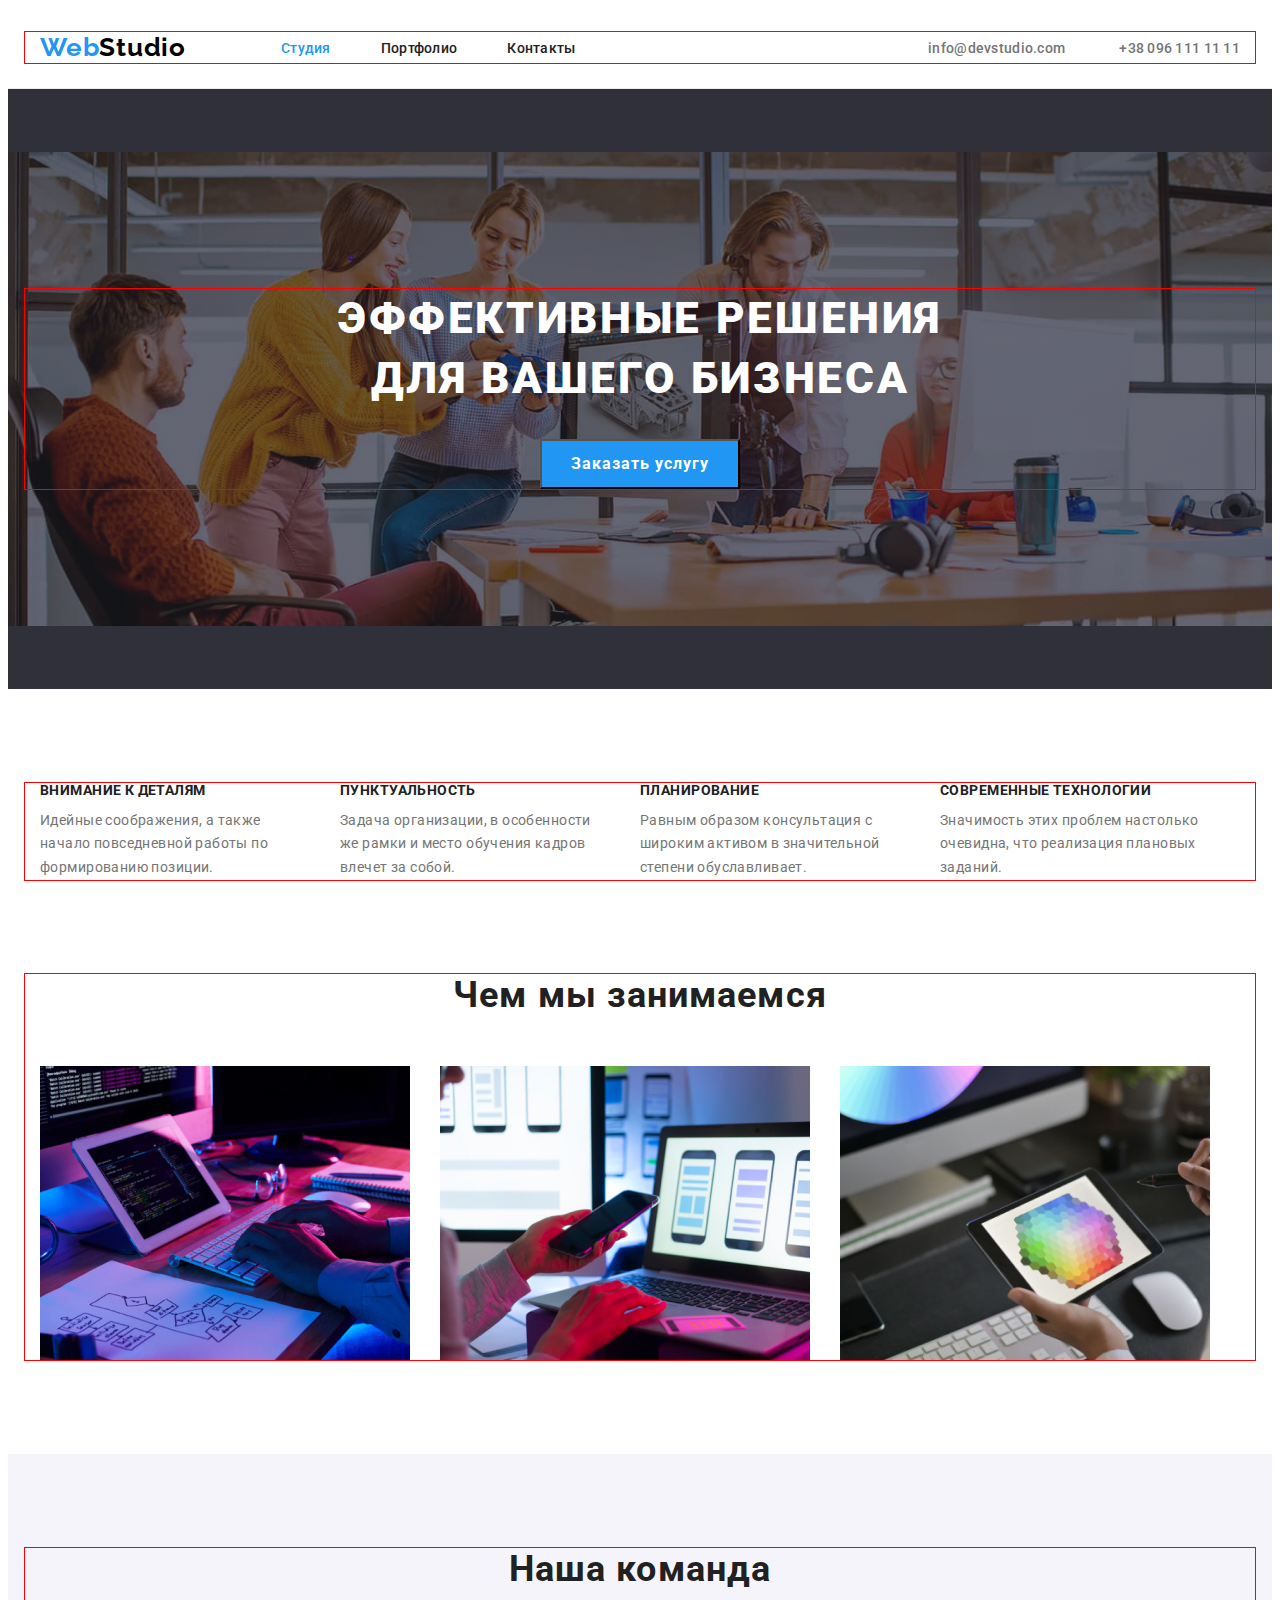
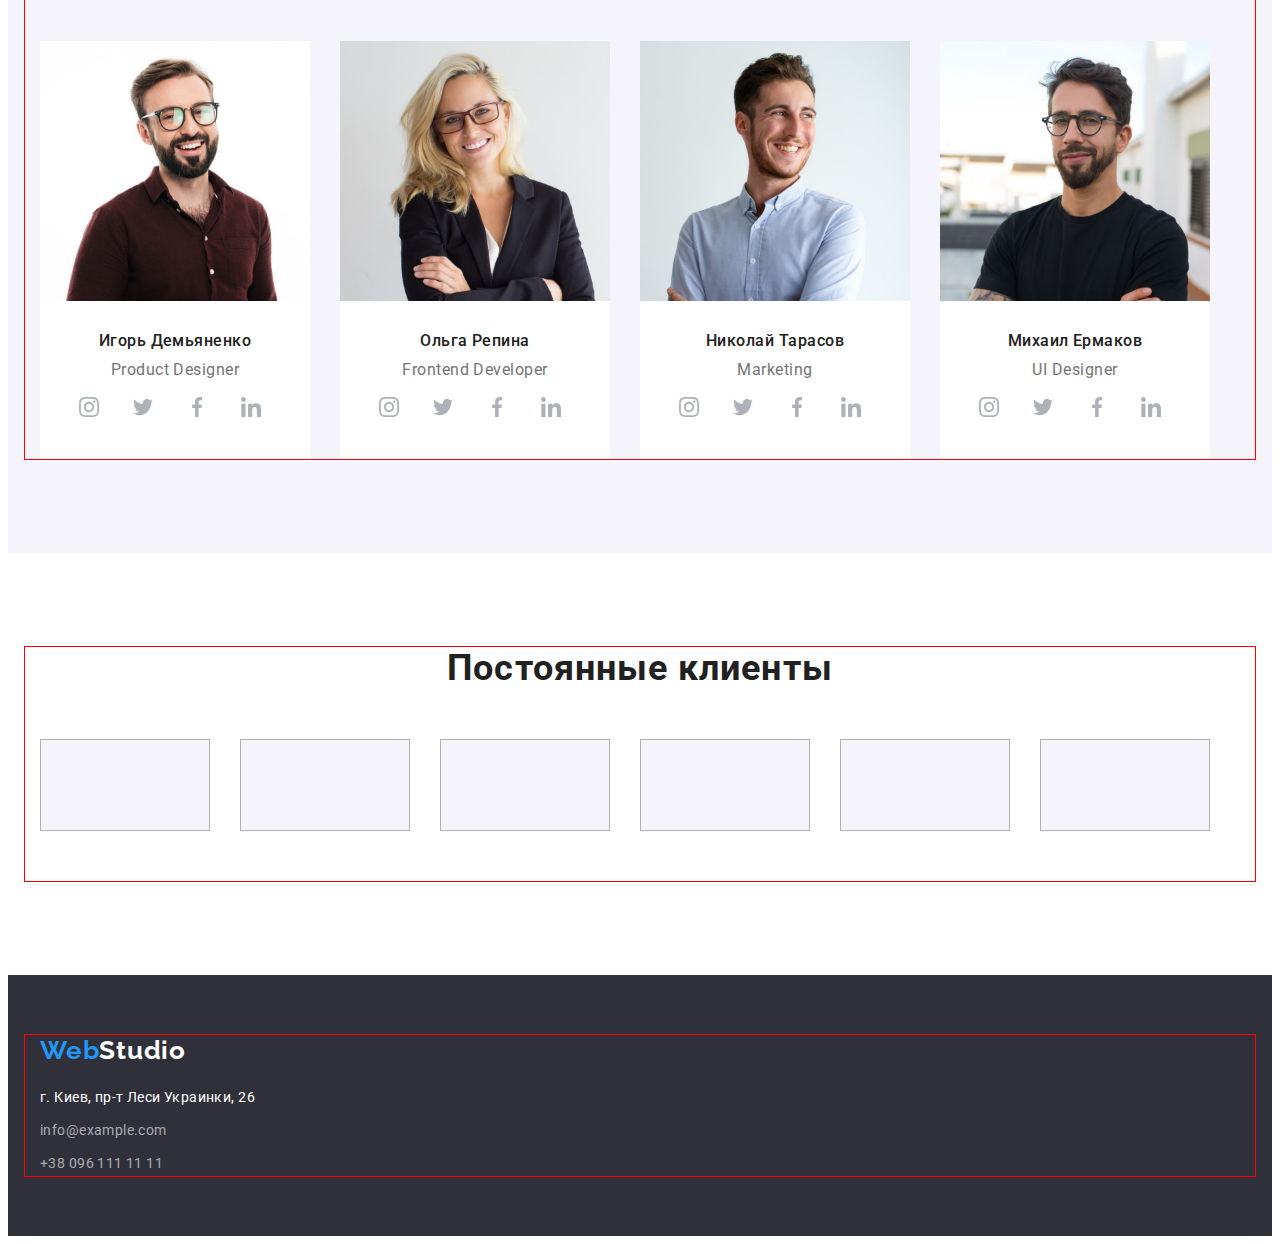
==== index.html @ a7d1fc06 "Добавлены иконки под портретами" ====
<!DOCTYPE html>
<html lang="ru">

<head>
    <meta charset="UTF-8">
    <meta http-equiv="X-UA-Compatible" content="IE=edge">
    <meta name="viewport" content="width=device-width, initial-scale=1.0">
    <link rel="preconnect" href="https://fonts.googleapis.com">
    <link rel="preconnect" href="https://fonts.gstatic.com" crossorigin>
    <link href="https://fonts.googleapis.com/css2?family=Raleway:wght@700&family=Roboto:wght@400;500;700;900&display=swap"
        rel="stylesheet">
    <link rel="stylesheet" href="https://cdnjs.cloudflare.com/ajax/libs/modern-normalize/1.1.0/modern-normalize.min.css"
        integrity="sha512-wpPYUAdjBVSE4KJnH1VR1HeZfpl1ub8YT/NKx4PuQ5NmX2tKuGu6U/JRp5y+Y8XG2tV+wKQpNHVUX03MfMFn9Q=="
        crossorigin="anonymous" referrerpolicy="no-referrer" />
    <link rel="stylesheet" href="./css/styles.css">
    <title>studio</title>
</head>

<body>
    <header class="header" >
        <div class="container">
            <a class="header-logo" href="" lang="en"><span class="logo-firstpart">Web</span><span class="logo-secondpart">Studio</span></a>
            <nav>
                <ul class="site-nav markerout">
                    <li class="item"><a class="header-link current" href="index.html">Студия</a></li>
                    <li class="item"><a class="header-link" href="portfolio.html">Портфолио</a></li>
                    <li class="item"><a class="header-link" href="">Контакты</a></li>
                </ul>
            </nav>
            <div class="contacts">
            <a class="header-mail" href="mailto:info@devstudio.com">info@devstudio.com</a>
            <a class="header-tel" href="tel:+380961111111">+38 096 111 11 11</a>
            </div>
        </div>
    </header>
    <main>
        <section class="hero">
        <div class="container">    
        <h1 class="hero-title">Эффективные решения<br> для вашего бизнеса</h1>
        <button class="hero-btn" type="button">Заказать услугу</button>
        </div>
        </section>
        <section class="section-features">
        <div class="container">
        <h2 class="visually-hidden">Наши преимущества</h2>
        <ul class="features markerout">
            <li class="features-list">
                <h3 class="features-title">Внимание к деталям</h3>
                <p class="feature-text">Идейные соображения, а также начало повседневной работы по формированию позиции.</p>
            </li>
            <li class="features-list">
                <h3 class="features-title">Пунктуальность</h3>
                <p class="feature-text">Задача организации, в особенности же рамки и место обучения кадров влечет за собой.</p>
            </li>
            <li class="features-list">
                <h3 class="features-title">Планирование</h3>
                <p class="feature-text">Равным образом консультация с широким активом в значительной степени обуславливает.</p>
            </li>
            <li class="features-list">
                <h3 class="features-title">Современные технологии</h3>
                <p class="feature-text">Значимость этих проблем настолько очевидна, что реализация плановых заданий.</p>
            </li>
        </ul>
        </div>
        </section>
        <section class="section">
        <div class="container">
            <h2 class="job-title">Чем мы занимаемся</h2>
            <ul class="job-list markerout">
                <li class="job-item"><img class="img" src="./images/box-1.jpg" alt="человек за компьютером" width="370"></li>
                <li class="job-item"><img class="img" src="./images/box-2.jpg" alt="человек с телефоном" width="370"></li>
                <li class="job-item"><img class="img" src="./images/box-3.jpg" alt="человек с планшетом" width="370"></li>
            </ul>
        </div>
        </section>
        <section class="section team">
                <div class="container">
            <h2 class="team-title">Наша команда</h2>
            <ul class="team-list markerout">
                <li class="team-item">
                    <img class="img" src="./images/portrait1.jpg" alt="Игорь Демьяненко" width="270">
                    <h3 class="team-img-title">Игорь Демьяненко</h3>
                    <p class="team-img-text">Product Designer</p>
                    <ul class="team-soc-list markerout">
                        <li class="team-soc-item"><a href="" class="team-soc-link">
                            <svg class="team-soc-icon" width="20" height="20">
                                <use href="./images/symbol-defs.svg#icon-instagram"></use>
                            </svg>
                        </a></li>
                        <li class="team-soc-item"><a href="" class="team-soc-link">
                            <svg class="team-soc-icon" width="20" height="20">
                                <use href="./images/symbol-defs.svg#icon-twitter"></use>
                            </svg>
                        </a></li>
                        <li class="team-soc-item"><a href="" class="team-soc-link">
                            <svg class="team-soc-icon" width="20" height="20">
                                <use href="./images/symbol-defs.svg#icon-facebook"></use>
                            </svg>
                        </a></li>
                        <li class="team-soc-item"><a href="" class="team-soc-link">
                            <svg class="team-soc-icon" width="20" height="20">
                                <use href="./images/symbol-defs.svg#icon-linkedin"></use>
                            </svg>
                        </a></li>
                    </ul>
                </li>
                <li class="team-item">
                    <img class="img" src="./images/portrait2.jpg" alt="Ольга Репина" width="270">
                    <h3 class="team-img-title">Ольга Репина</h3>
                    <p class="team-img-text">Frontend Developer</p>
                    <ul class="team-soc-list markerout">
                        <li class="team-soc-item"><a href="" class="team-soc-link">
                                <svg class="team-soc-icon" width="20" height="20">
                                    <use href="./images/symbol-defs.svg#icon-instagram"></use>
                                </svg>
                            </a></li>
                        <li class="team-soc-item"><a href="" class="team-soc-link">
                                <svg class="team-soc-icon" width="20" height="20">
                                    <use href="./images/symbol-defs.svg#icon-twitter"></use>
                                </svg>
                            </a></li>
                        <li class="team-soc-item"><a href="" class="team-soc-link">
                                <svg class="team-soc-icon" width="20" height="20">
                                    <use href="./images/symbol-defs.svg#icon-facebook"></use>
                                </svg>
                            </a></li>
                        <li class="team-soc-item"><a href="" class="team-soc-link">
                                <svg class="team-soc-icon" width="20" height="20">
                                    <use href="./images/symbol-defs.svg#icon-linkedin"></use>
                                </svg>
                            </a></li>
                    </ul>
                </li>
                <li class="team-item">
                    <img class="img" src="./images/portrait3.jpg" alt="Николай Тарасов" width="270">
                    <h3 class="team-img-title">Николай Тарасов</h3>
                    <p class="team-img-text">Marketing</p>
                    <ul class="team-soc-list markerout">
                        <li class="team-soc-item"><a href="" class="team-soc-link">
                                <svg class="team-soc-icon" width="20" height="20">
                                    <use href="./images/symbol-defs.svg#icon-instagram"></use>
                                </svg>
                            </a></li>
                        <li class="team-soc-item"><a href="" class="team-soc-link">
                                <svg class="team-soc-icon" width="20" height="20">
                                    <use href="./images/symbol-defs.svg#icon-twitter"></use>
                                </svg>
                            </a></li>
                        <li class="team-soc-item"><a href="" class="team-soc-link">
                                <svg class="team-soc-icon" width="20" height="20">
                                    <use href="./images/symbol-defs.svg#icon-facebook"></use>
                                </svg>
                            </a></li>
                        <li class="team-soc-item"><a href="" class="team-soc-link">
                                <svg class="team-soc-icon" width="20" height="20">
                                    <use href="./images/symbol-defs.svg#icon-linkedin"></use>
                                </svg>
                            </a></li>
                    </ul>
                </li>
                <li class="team-item">
                    <img class="img" src="./images/portrait4.jpg" alt="Михаил Ермаков" width="270">
                    <h3 class="team-img-title">Михаил Ермаков</h3>
                    <p class="team-img-text">UI Designer</p>
                    <ul class="team-soc-list markerout">
                        <li class="team-soc-item"><a href="" class="team-soc-link">
                                <svg class="team-soc-icon" width="20" height="20">
                                    <use href="./images/symbol-defs.svg#icon-instagram"></use>
                                </svg>
                            </a></li>
                        <li class="team-soc-item"><a href="" class="team-soc-link">
                                <svg class="team-soc-icon" width="20" height="20">
                                    <use href="./images/symbol-defs.svg#icon-twitter"></use>
                                </svg>
                            </a></li>
                        <li class="team-soc-item"><a href="" class="team-soc-link">
                                <svg class="team-soc-icon" width="20" height="20">
                                    <use href="./images/symbol-defs.svg#icon-facebook"></use>
                                </svg>
                            </a></li>
                        <li class="team-soc-item"><a href="" class="team-soc-link">
                                <svg class="team-soc-icon" width="20" height="20">
                                    <use href="./images/symbol-defs.svg#icon-linkedin"></use>
                                </svg>
                            </a></li>
                    </ul>
                </li>
            </ul>
        </div>    
        </section>
        <section class="section">
            <div class="container">
                <h2 class="clients-title">Постоянные клиенты</h2>
                <ul class="clients markerout">
                    <li class="clients-btn"><button class="button" type="button"></button></li>
                    <li class="clients-btn"><button class="button" type="button"></button></li>
                    <li class="clients-btn"><button class="button" type="button"></button></li>
                    <li class="clients-btn"><button class="button" type="button"></button></li>
                    <li class="clients-btn"><button class="button" type="button"></button></li>
                    <li class="clients-btn"><button class="button" type="button"></button></li>
                </ul>
            </div>
        </section>
        
    </main>
    <footer class="footer">
        <div class="container">
        <a class="footer-logo" href="" lang="en"><span class="logo-firstpart">Web</span><span class="footer-logo-secondpart">Studio</span></a>
        <div class="adress">
        <address class="footer-address">г. Киев, пр-т Леси Украинки, 26</address>
        <a class="footer-mail" href="mailto:info@example.com">info@example.com</a>
        <a class="footer-tel" href="tel:+380961111111">+38 096 111 11 11</a></div>
        </div>
    </footer>
</body>
</html>
---- css/styles.css ----
/*цвет заголовков, ссылок 
    :title #212121;*/
    /*цвет подписей и текста text
    #757575*/
    /*цвет акцента accent: #2196F3;*/
    /*цвет фона hero : #2F303A;*/
:root {--title-color:#212121;
    --text-color:#757575;
    --accent-color:#2196F3;
    --team-backgroundcolor:#F5F4FA;
    --footer-color:#ffffff;}
 
body {
    font-family: 'Roboto','Tahoma', sans-serif;
    color:var(--text-color)
}
p,
h1,
h2,
h3,
h4,
h5,
h6 {
    margin: 0;
}

ul,
ol {
    padding-left: 0;
    margin: 0;
}

/*убрать маркеры списка*/
.markerout{list-style-type:none}


.container {
    width: 1200px;
    padding-left: 15px;
    padding-right: 15px;
    margin: 0 auto;
    outline: 1px solid red;
}
.visually-hidden {
    position: absolute;
    width: 1px;
    height: 1px;
    margin: -1px;
    border: 0;
    padding: 0;
    white-space: nowrap;
    clip-path: inset(100%);
    clip: rect(0 0 0 0);
    overflow: hidden;
}
.section {
    display: flex;
    flex-wrap: wrap;
    padding-top: 94px;
    padding-bottom: 94px;
}
/* .section:first-child{
    padding-bottom: 0;
} */
/*----------------------header--------------*/
.header{
    border-bottom: 1px solid #ECECEC;
    padding-top: 24px;
    padding-bottom: 25px;
}
.header .container{
    display: flex;
    align-items:center ;
}
.header-logo{
    font-family: 'Raleway';
    font-style: normal;
    font-weight: 700;
    font-size: 26px;
    line-height: 1.19;
    letter-spacing: 0.03em;
    text-decoration: none;
    margin-right: 95px;
}
.logo-firstpart{
    color: var(--accent-color);
}
.logo-secondpart{
    color:#000000;
}
.header-link{
    font-weight: 500;
    font-size: 14px;
    line-height: 1.14;
    letter-spacing: 0.02em;
    text-decoration: none;
    color: var(--title-color);
    padding-top: 8px;
    padding-bottom: 8px;
}
.header-link:hover,
.header-link:focus{
    color: var(--accent-color);
}
.site-nav{
    display: flex;
}
.site-nav .item:not(:last-child){
    margin-right: 50px;
}
.site-nav .header-link.current{
    color: var(--accent-color);
}
.contacts{
    margin-left: auto;
}
.header-mail{
    font-weight: 500;
    font-size: 14px;
    line-height: 1.14;
    letter-spacing: 0.02em;
    text-decoration: none;
    color: var(--text-color);
}
.header-mail:hover,
.header-mail:focus{
    color: var(--accent-color);
}
.header-tel{
    font-weight: 500;
    font-size: 14px;
    line-height: 1.14;
    letter-spacing: 0.02em;
    text-decoration: none;
    color: var(--text-color);
    margin-left: 50px;
}
.header-tel:hover,
.header-tel:focus {
    color: var(--accent-color);
}

/*-------------------hero---------------------*/
.hero{
    background-image: linear-gradient(rgba(47, 48, 58, 0.4), rgba(47, 48, 58, 0.4)), url(../images/hero.jpg);
    max-width: 1600px;
    background-repeat: no-repeat;
    background-size: contain;
    background-position: center;
    display:flex;
    flex-direction: column;
    /* justify-content: center; */
    align-content:center;
    padding-top: 200px;
    padding-bottom: 200px;
    background-color: #2F303A;
    margin-left: auto;
    margin-right: auto;
   }
.hero-title{
    color: #fff;
    font-weight: 900;
    font-size: 44px;
    line-height: 1.36;
    text-align: center;
    letter-spacing: 0.06em;
    text-transform: uppercase;
    margin-bottom: 30px;
}
.hero-btn{
    display: block;
    margin: auto;
    font-family: inherit;
    font-style: normal;
    font-weight: 700;
    font-size: 16px;
    line-height: 1.88;
    letter-spacing: 0.06em;
    background-color: var(--accent-color);
    color: #ffffff;
    cursor: pointer;
    width: 200px;
    height: 50px;
    
}

.hero-btn:hover,
.hero-btn:focus {
    color: #fff;
    background-color: #188CE8;}

/*-----------------------features-------------------*/
.features{
    display: flex;
}
.section-features{
    display: flex;
    flex-wrap: wrap;
    padding-top: 94px;
    padding-bottom: 0;
}
.features-list{
    display: block;
    width: 270px;
}
.features .features-list:not(:last-child){
    margin-right: 30px;

}
.features-title{
    font-weight: 700;
    font-size: 14px;
    line-height: 1.14;
    letter-spacing: 0.03em;
    text-transform: uppercase;
    color: var(--title-color);
    margin-bottom: 10px;
    
}
.feature-text{
    font-size: 14px;
    line-height: 1.71;
    letter-spacing: 0.03em;
}
/*----------------------job-------------------------------*/

.job-list{
    display: flex;
   }
.job-title{
    font-size: 36px;
    line-height: 1.17;
    letter-spacing: 0.03em;
    text-align: center;
    color:var(--title-color);
    margin-bottom: 50px;
}
.job-list .job-item:not(:last-child){
    margin-right: 30px;

}
.job-list .img{
    display: block;
    max-width: 100%;
    height: auto;
}
/*--------------------team-------------------------------*/
.team{
    background-color: var(--team-backgroundcolor);
}
.team-list{
    display: flex;
}
.team-item{
    background-color: var(--footer-color);
    padding-bottom: 30px;
}
.team-list .team-item:not(:last-child){
    margin-right: 30px;
}
.team-title{
    font-size: 36px;
    line-height: 1.17;
    letter-spacing: 0.03em;
    text-align: center;
    color:var(--title-color);
    margin-bottom: 50px;

}
.team .img{
    display: block;
    max-width: 100%;
    height: auto;
    margin-bottom: 30px;
}
.team-img-title{
    font-weight: 500;
    font-size: 16px;
    line-height: 1.19;
    text-align: center;
    letter-spacing: 0.03em;
    color:var(--title-color);
    margin-bottom: 10px;

}
.team-img-text{
    font-size: 16px;
    line-height: 1.19;
    text-align: center;
    letter-spacing: 0.03em;
 }
.team-soc-list{
    display: flex;
    justify-content: center;
    margin-top: 6px;
}
.team-soc-item:not(last-child){
    margin-right: 10px;
}
.team-soc-link{
    width: 44px;
    height: 44px;
    /* background-color: #ffffff); */
    background-color: #ffffff;
    border-radius: 50%;
    display: flex;
    justify-content: center;
    align-items: center;
}
.team-soc-icon{
    fill:#AFB1B8
}
.team-soc-link:hover{
background-color: var(--accent-color);
}
.team-soc-link:hover .team-soc-icon{
    fill: #ffffff;
}
/* ------------------------clients------------------------------ */
.clients-title{
    font-size: 36px;
    line-height: 1.17;
    letter-spacing: 0.03em;
    text-align: center;
    color:var(--title-color);
    margin-bottom: 50px;
}
.clients{
    display: flex;
    margin-left: auto;
    margin-right: auto;
    margin-bottom: 50px;
}
/* .clients-btn{

} */
.clients-btn .button{
    width: 170px;
    height: 92px;
    border: 1px solid #AFB1B8;
}
.clients-btn:not(:last-child){
    margin-right: 30px;
}
/*-------------------------footer------------------------------*/
.footer{
    background-color: #2F303A;
    padding-top: 60px;
    padding-bottom: 60px;
}

.footer-logo{
    display: block;
    font-family: 'Raleway';
    font-style: normal;
    font-weight: 700;
    font-size: 26px;
    line-height: 1.19;
    letter-spacing: 0.03em;
    text-decoration: none;
    margin-bottom: 20px;
}

.footer-logo-secondpart{
    color: var(--footer-color);
}

.footer-address{
    font-style: normal;
    font-weight: 400;
    font-size: 14px;
    line-height: 1.71;
    letter-spacing: 0.03em;
    color: var(--footer-color);
    margin-bottom: 9px;
}
.footer-mail{
    display: block;
    font-style: normal;
    font-weight: 400;
    font-size: 14px;
    line-height: 1.71;
    letter-spacing: 0.03em;
    text-decoration: none;
    color: rgba(255, 255, 255, 0.6);
    margin-bottom: 9px;
}
.footer-tel{
    display: block;
    font-style: normal;
    font-weight: 400;
    font-size: 14px;
    line-height: 1.71;
    letter-spacing: 0.03em;
    text-decoration: none;
    color: rgba(255, 255, 255, 0.6);
    }
.footer-mail:hover,
.footer-tel:hover,
.footer-mail:focus,
.footer-tel:focus{
    color: var(--accent-color);
}

/*--------------------potfolio----------------------------*/
.examples{
    background-color: var(--footer-color);
}
.examples-btn{
    display: flex;
    margin-left: auto;
    margin-right: auto;
    margin-bottom: 50px;
  
}
/*кнопки портфолио*/
.button {
    display: block;
    font-family: inherit;
    font-style: normal;
    font-weight: 500;
    font-size: 16px;
    line-height: 1.62;
    text-align: center;
    letter-spacing: 0.03em;
    color: var(--title-color);
    background-color: #F5F4FA;
    cursor: pointer;
    border: none;
    padding: 6px 22px 6px 22px;
    
}
.examples-btn .li-btn:not(:last-child){
    margin-right: 8px;
}
.button:hover,
.button:focus {
    color: #fff;
    background-color: var(--accent-color);
}
/* --------------------------------examples------------------------------ */
.examples-images{
    display: flex;
    flex-wrap: wrap;
    margin-left: -30px;
    margin-top: -30px;
}

.examples-images .cards{
    
      /* Задаём всем элементам маржины слева и сверху */
    margin-left: 30px;
    margin-top: 30px;
    /*  Задаём ширину элементов  */
    flex-basis: calc((100% - 90px) / 3);
}
.examples-images .cards:hover{
    box-shadow: 0px 1px 1px rgba(0, 0, 0, 0.12),
    0px 4px 4px rgba(0, 0, 0, 0.06),
    1px 4px 6px rgba(0, 0, 0, 0.16);
}

.cards .img{
    display: block;
    max-width: 100%;
    height: auto;
}
.card{
    border: 1px solid #EEEEEE;
    padding: 20px 24px;
}
.examples-title{
    font-weight: 700;
    font-size: 18px;
    line-height: 2;
    letter-spacing: 0.06em;
    color: var(--title-color);
    margin-bottom: 4px;
}
.examples-text{
    font-size: 16px;
    line-height: 1.88;
    letter-spacing: 0.03em;
}
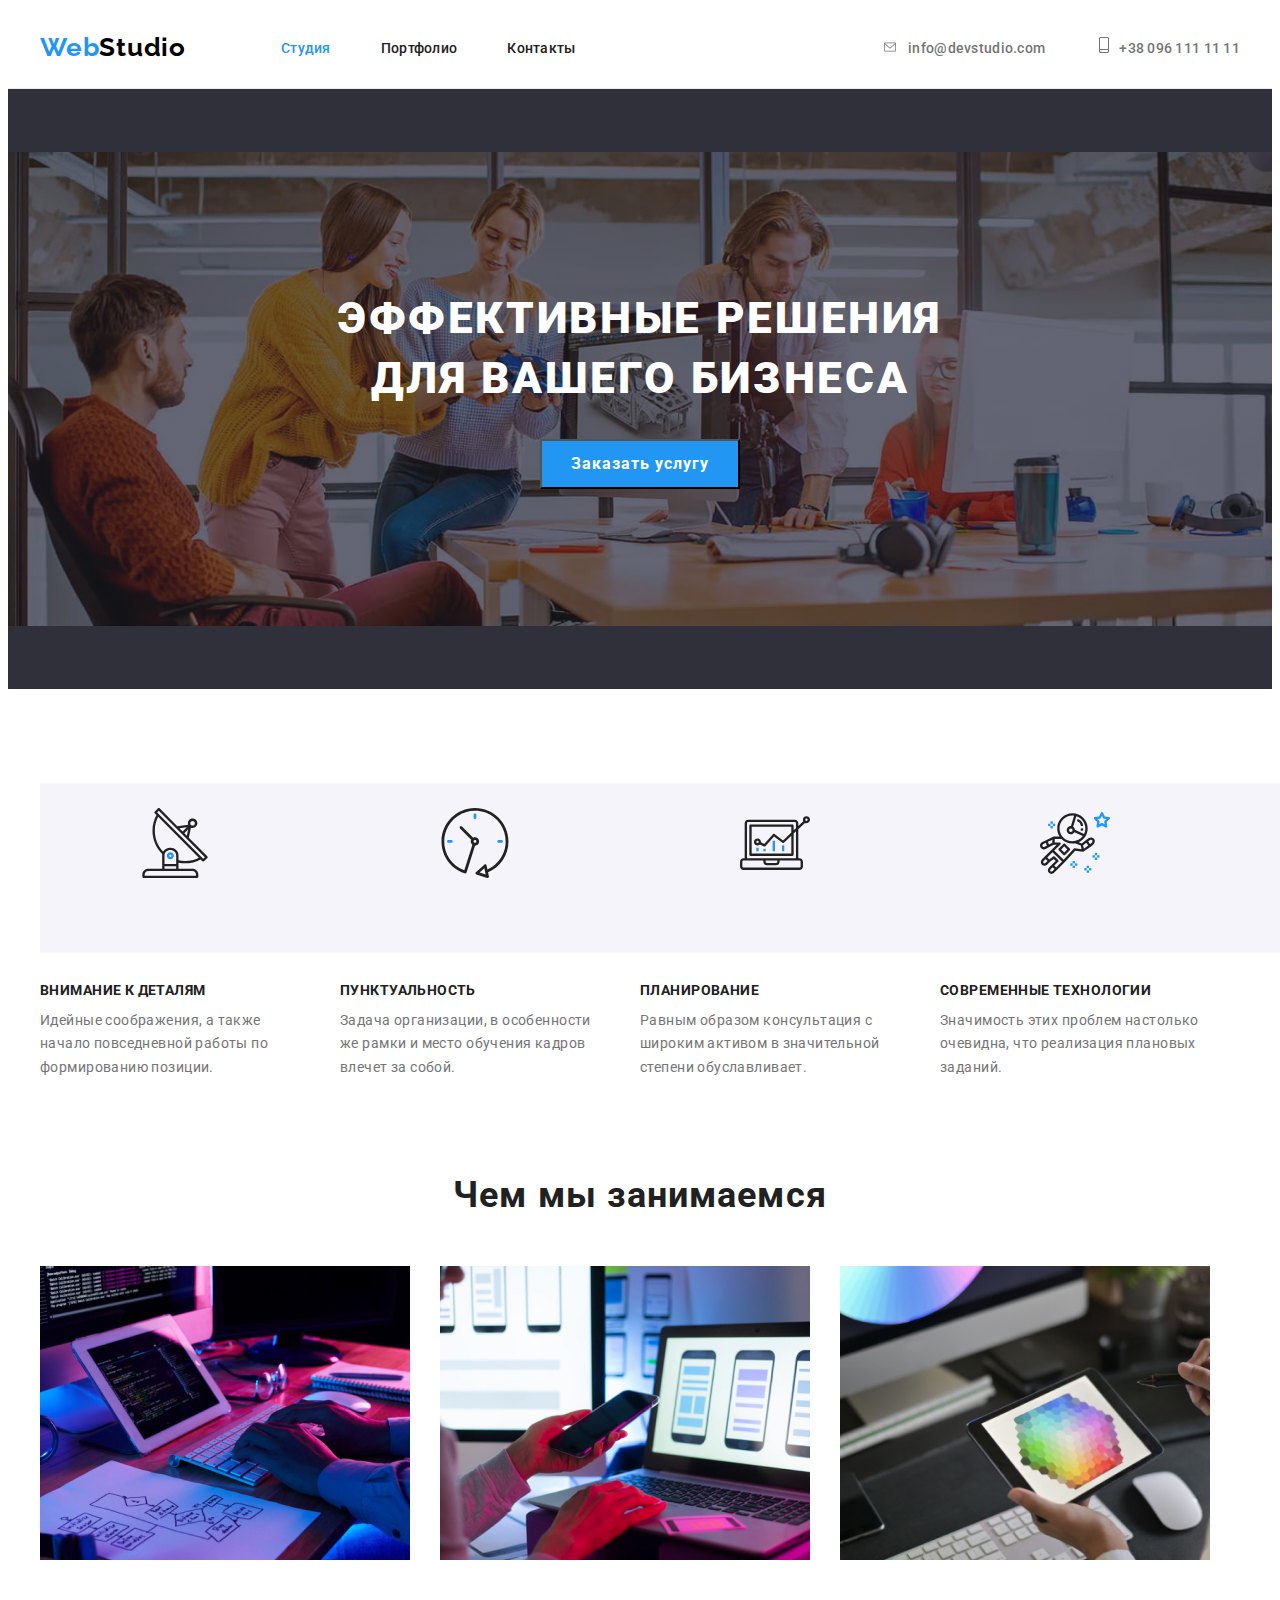
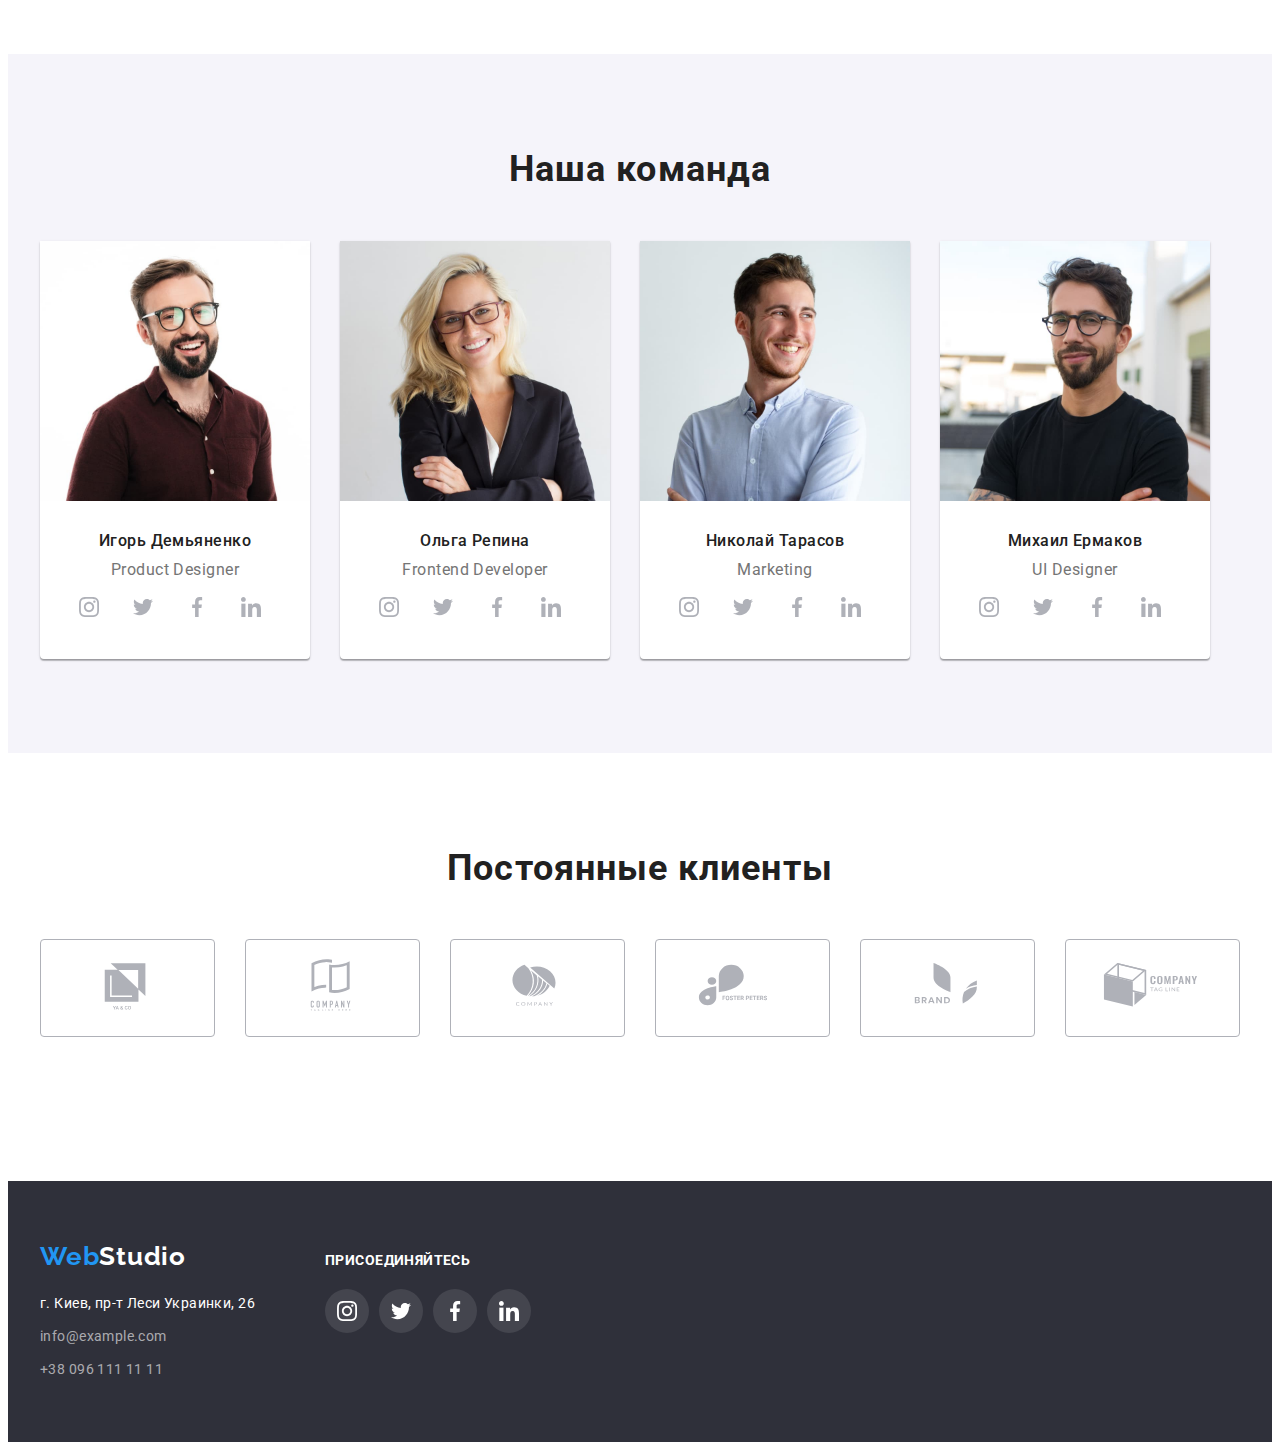
==== commit 47d40e82: "homework_04" ====
--- a/index.html
+++ b/index.html
@@ -28,8 +28,12 @@
                 </ul>
             </nav>
             <div class="contacts">
-            <a class="header-mail" href="mailto:info@devstudio.com">info@devstudio.com</a>
-            <a class="header-tel" href="tel:+380961111111">+38 096 111 11 11</a>
+            <a class="header-mail" href="mailto:info@devstudio.com"><svg class="contacts-icon" width="16" height="12">
+                <use href="./images/symbol-defs.svg#icon-envelope">
+
+                </use>
+            </svg>info@devstudio.com</a>
+            <a class="header-tel" href="tel:+380961111111"><svg class="contacts-icon" width="10" height="16"><use href="./images/symbol-defs.svg#icon-smartphone"></use></svg>+38 096 111 11 11</a>
             </div>
         </div>
     </header>
@@ -45,18 +49,38 @@
         <h2 class="visually-hidden">Наши преимущества</h2>
         <ul class="features markerout">
             <li class="features-list">
+                <div class="features-picture">
+                  <svg class="features-icon" width="70" height="70">
+                      <use href="./images/symbol-defs.svg#icon-antenna"></use>
+                  </svg>  
+                </div>
                 <h3 class="features-title">Внимание к деталям</h3>
                 <p class="feature-text">Идейные соображения, а также начало повседневной работы по формированию позиции.</p>
             </li>
             <li class="features-list">
+                <div class="features-picture">
+                    <svg class="features-icon" width="70" height="70">
+                        <use href="./images/symbol-defs.svg#icon-clock"></use>
+                    </svg>
+                </div>
                 <h3 class="features-title">Пунктуальность</h3>
                 <p class="feature-text">Задача организации, в особенности же рамки и место обучения кадров влечет за собой.</p>
             </li>
             <li class="features-list">
+                <div class="features-picture">
+                    <svg class="features-icon" width="70" height="70">
+                        <use href="./images/symbol-defs.svg#icon-diagram"></use>
+                    </svg>
+                </div>
                 <h3 class="features-title">Планирование</h3>
                 <p class="feature-text">Равным образом консультация с широким активом в значительной степени обуславливает.</p>
             </li>
-            <li class="features-list">
+            <li class="features-list" >
+                <div class="features-picture">
+                    <svg class="features-icon" width="70" height="70">
+                        <use href="./images/symbol-defs.svg#icon-astronaut"></use>
+                    </svg>
+                </div>
                 <h3 class="features-title">Современные технологии</h3>
                 <p class="feature-text">Значимость этих проблем настолько очевидна, что реализация плановых заданий.</p>
             </li>
@@ -191,25 +215,77 @@
         <section class="section">
             <div class="container">
                 <h2 class="clients-title">Постоянные клиенты</h2>
-                <ul class="clients markerout">
-                    <li class="clients-btn"><button class="button" type="button"></button></li>
-                    <li class="clients-btn"><button class="button" type="button"></button></li>
-                    <li class="clients-btn"><button class="button" type="button"></button></li>
-                    <li class="clients-btn"><button class="button" type="button"></button></li>
-                    <li class="clients-btn"><button class="button" type="button"></button></li>
-                    <li class="clients-btn"><button class="button" type="button"></button></li>
+                <ul class="clients-list markerout">
+                    <li class="clients-item"><a href="" class="clients-link">
+                        <svg class="clients-icon" width="106" height="60">
+                            <use href="./images/symbol-defs.svg#icon-Logo"></use>
+                        </svg>
+                    </a></li>
+                    <li class="clients-item"><a href="" class="clients-link">
+                        <svg class="clients-icon" width="106" height="60">
+                            <use href="./images/symbol-defs.svg#icon-Logo-1"></use>
+                        </svg>
+                        </a></li>
+                    <li class="clients-item"><a href="" class="clients-link">
+                        <svg class="clients-icon" width="106" height="60">
+                            <use href="./images/symbol-defs.svg#icon-Logo-2"></use>
+                        </svg>
+                        </a></li>
+                    <li class="clients-item"><a href="" class="clients-link">
+                        <svg class="clients-icon" width="106" height="60">
+                            <use href="./images/symbol-defs.svg#icon-Logo-3"></use>
+                        </svg>
+                        </a></li>
+                    <li class="clients-item"><a href="" class="clients-link">
+                        <svg class="clients-icon" width="106" height="60">
+                            <use href="./images/symbol-defs.svg#icon-Logo-4"></use>
+                        </svg>
+                        </a></li>
+                    <li class="clients-item"><a href="" class="clients-link">
+                        <svg class="clients-icon" width="106" height="60">
+                            <use href="./images/symbol-defs.svg#icon-Logo-5"></use>
+                        </svg>
+                    </a></li>
+                   
                 </ul>
             </div>
         </section>
         
     </main>
     <footer class="footer">
-        <div class="container">
-        <a class="footer-logo" href="" lang="en"><span class="logo-firstpart">Web</span><span class="footer-logo-secondpart">Studio</span></a>
-        <div class="adress">
-        <address class="footer-address">г. Киев, пр-т Леси Украинки, 26</address>
-        <a class="footer-mail" href="mailto:info@example.com">info@example.com</a>
-        <a class="footer-tel" href="tel:+380961111111">+38 096 111 11 11</a></div>
+        <div class="footer-main container">
+            <div class="footer-contacts">
+                <a class="footer-logo" href="" lang="en"><span class="logo-firstpart">Web</span><span class="footer-logo-secondpart">Studio</span></a>
+                <div class="adress">
+                <address class="footer-address">г. Киев, пр-т Леси Украинки, 26</address>
+                <a class="footer-mail" href="mailto:info@example.com">info@example.com</a>
+                <a class="footer-tel" href="tel:+380961111111">+38 096 111 11 11</a></div>
+            </div>
+            <div class="footer-joinus">
+                <h3 class="footer-title">Присоединяйтесь</h3>
+                <ul class="footer-soc-list markerout">
+                    <li class="footer-soc-item"><a href="" class="footer-soc-link">
+                            <svg class="footer-soc-icon" width="20" height="20">
+                                <use href="./images/symbol-defs.svg#icon-instagram"></use>
+                            </svg>
+                        </a></li>
+                    <li class="footer-soc-item"><a href="" class="footer-soc-link">
+                            <svg class="footer-soc-icon" width="20" height="20">
+                                <use href="./images/symbol-defs.svg#icon-twitter"></use>
+                            </svg>
+                        </a></li>
+                    <li class="footer-soc-item"><a href="" class="footer-soc-link">
+                            <svg class="footer-soc-icon" width="20" height="20">
+                                <use href="./images/symbol-defs.svg#icon-facebook"></use>
+                            </svg>
+                        </a></li>
+                    <li class="footer-soc-item"><a href="" class="footer-soc-link">
+                            <svg class="footer-soc-icon" width="20" height="20">
+                                <use href="./images/symbol-defs.svg#icon-linkedin"></use>
+                            </svg>
+                        </a></li>
+                </ul>
+            </div>
         </div>
     </footer>
 </body>
--- a/css/styles.css
+++ b/css/styles.css
@@ -8,7 +8,8 @@
     --text-color:#757575;
     --accent-color:#2196F3;
     --team-backgroundcolor:#F5F4FA;
-    --footer-color:#ffffff;}
+    --footer-color:#ffffff;
+    --icon-color:#AFB1B8}
  
 body {
     font-family: 'Roboto','Tahoma', sans-serif;
@@ -39,7 +40,7 @@
     padding-left: 15px;
     padding-right: 15px;
     margin: 0 auto;
-    outline: 1px solid red;
+    /* outline: 1px solid red; */
 }
 .visually-hidden {
     position: absolute;
@@ -139,7 +140,10 @@
 .header-tel:focus {
     color: var(--accent-color);
 }
-
+.contacts-icon{
+    fill:currentColor;
+    margin-right: 10px;
+}
 /*-------------------hero---------------------*/
 .hero{
     background-image: linear-gradient(rgba(47, 48, 58, 0.4), rgba(47, 48, 58, 0.4)), url(../images/hero.jpg);
@@ -205,7 +209,13 @@
 }
 .features .features-list:not(:last-child){
     margin-right: 30px;
-
+}
+.features-picture{
+    width: 270px;
+    height: 120px;
+    background-color: #F5F4FA;
+    margin-bottom: 30px;
+    padding: 25px 100px 25px 100px;
 }
 .features-title{
     font-weight: 700;
@@ -222,6 +232,9 @@
     line-height: 1.71;
     letter-spacing: 0.03em;
 }
+.features-icon{
+    color: var(--icon-color);
+}
 /*----------------------job-------------------------------*/
 
 .job-list{
@@ -253,6 +266,10 @@
 }
 .team-item{
     background-color: var(--footer-color);
+    box-shadow: 0px 1px 3px rgba(0, 0, 0, 0.12),
+    0px 1px 1px rgba(0, 0, 0, 0.14),
+    0px 2px 1px rgba(0, 0, 0, 0.2);
+    border-radius: 0px 0px 4px 4px;
     padding-bottom: 30px;
 }
 .team-list .team-item:not(:last-child){
@@ -294,27 +311,27 @@
     justify-content: center;
     margin-top: 6px;
 }
+
 .team-soc-item:not(last-child){
     margin-right: 10px;
 }
 .team-soc-link{
     width: 44px;
     height: 44px;
-    /* background-color: #ffffff); */
     background-color: #ffffff;
     border-radius: 50%;
     display: flex;
     justify-content: center;
     align-items: center;
-}
+    color:var(--icon-color);
+}
+.team-soc-link:hover {
+    background-color: var(--accent-color);
+    color:#ffffff;
+}
+
 .team-soc-icon{
-    fill:#AFB1B8
-}
-.team-soc-link:hover{
-background-color: var(--accent-color);
-}
-.team-soc-link:hover .team-soc-icon{
-    fill: #ffffff;
+    fill: currentColor;
 }
 /* ------------------------clients------------------------------ */
 .clients-title{
@@ -325,28 +342,44 @@
     color:var(--title-color);
     margin-bottom: 50px;
 }
-.clients{
+.clients-list{
     display: flex;
     margin-left: auto;
     margin-right: auto;
     margin-bottom: 50px;
 }
-/* .clients-btn{
-
-} */
-.clients-btn .button{
+.clients-item{
     width: 170px;
-    height: 92px;
     border: 1px solid #AFB1B8;
-}
-.clients-btn:not(:last-child){
+    border-radius: 4px;
+    padding: 16px 32px 16px 32px;
+}
+.clients-item:not(:last-child){
     margin-right: 30px;
+}
+.clients-link{
+    width: 100%;
+    height: 100%;
+    color: var(--accent-color)
+}
+.clients-icon{
+    fill: var(--icon-color)
+}
+.clients-icon:hover{
+    fill: currentColor;
 }
 /*-------------------------footer------------------------------*/
 .footer{
+    
     background-color: #2F303A;
     padding-top: 60px;
     padding-bottom: 60px;
+}
+.footer-main{
+    display: flex;
+}
+.footer-contacts{
+    margin-right: 70px;
 }
 
 .footer-logo{
@@ -401,7 +434,45 @@
 .footer-tel:focus{
     color: var(--accent-color);
 }
-
+.footer-joinus{
+    margin-top: 12px;
+}
+.footer-title{
+    font-weight: 700;
+    font-size: 14px;
+    line-height: 1.14;
+    letter-spacing: 0.03em;
+    text-transform: uppercase;
+    color: #FFFFFF;
+    }
+.footer-soc-list {
+    display: flex;
+    justify-content: center;
+    margin-top: 20px;
+}
+
+.footer-soc-item:not(last-child) {
+    margin-right: 10px;
+}
+
+.footer-soc-link {
+    width: 44px;
+    height: 44px;
+    background-color: rgba(255, 255, 255, 0.1);
+    border-radius: 50%;
+    display: flex;
+    justify-content: center;
+    align-items: center;
+    color: #ffffff;
+}
+
+.footer-soc-link:hover {
+    background-color: var(--accent-color);
+}
+
+.footer-soc-icon {
+    fill: currentColor;
+}
 /*--------------------potfolio----------------------------*/
 .examples{
     background-color: var(--footer-color);
@@ -427,6 +498,7 @@
     background-color: #F5F4FA;
     cursor: pointer;
     border: none;
+    border-radius: 4px;
     padding: 6px 22px 6px 22px;
     
 }
